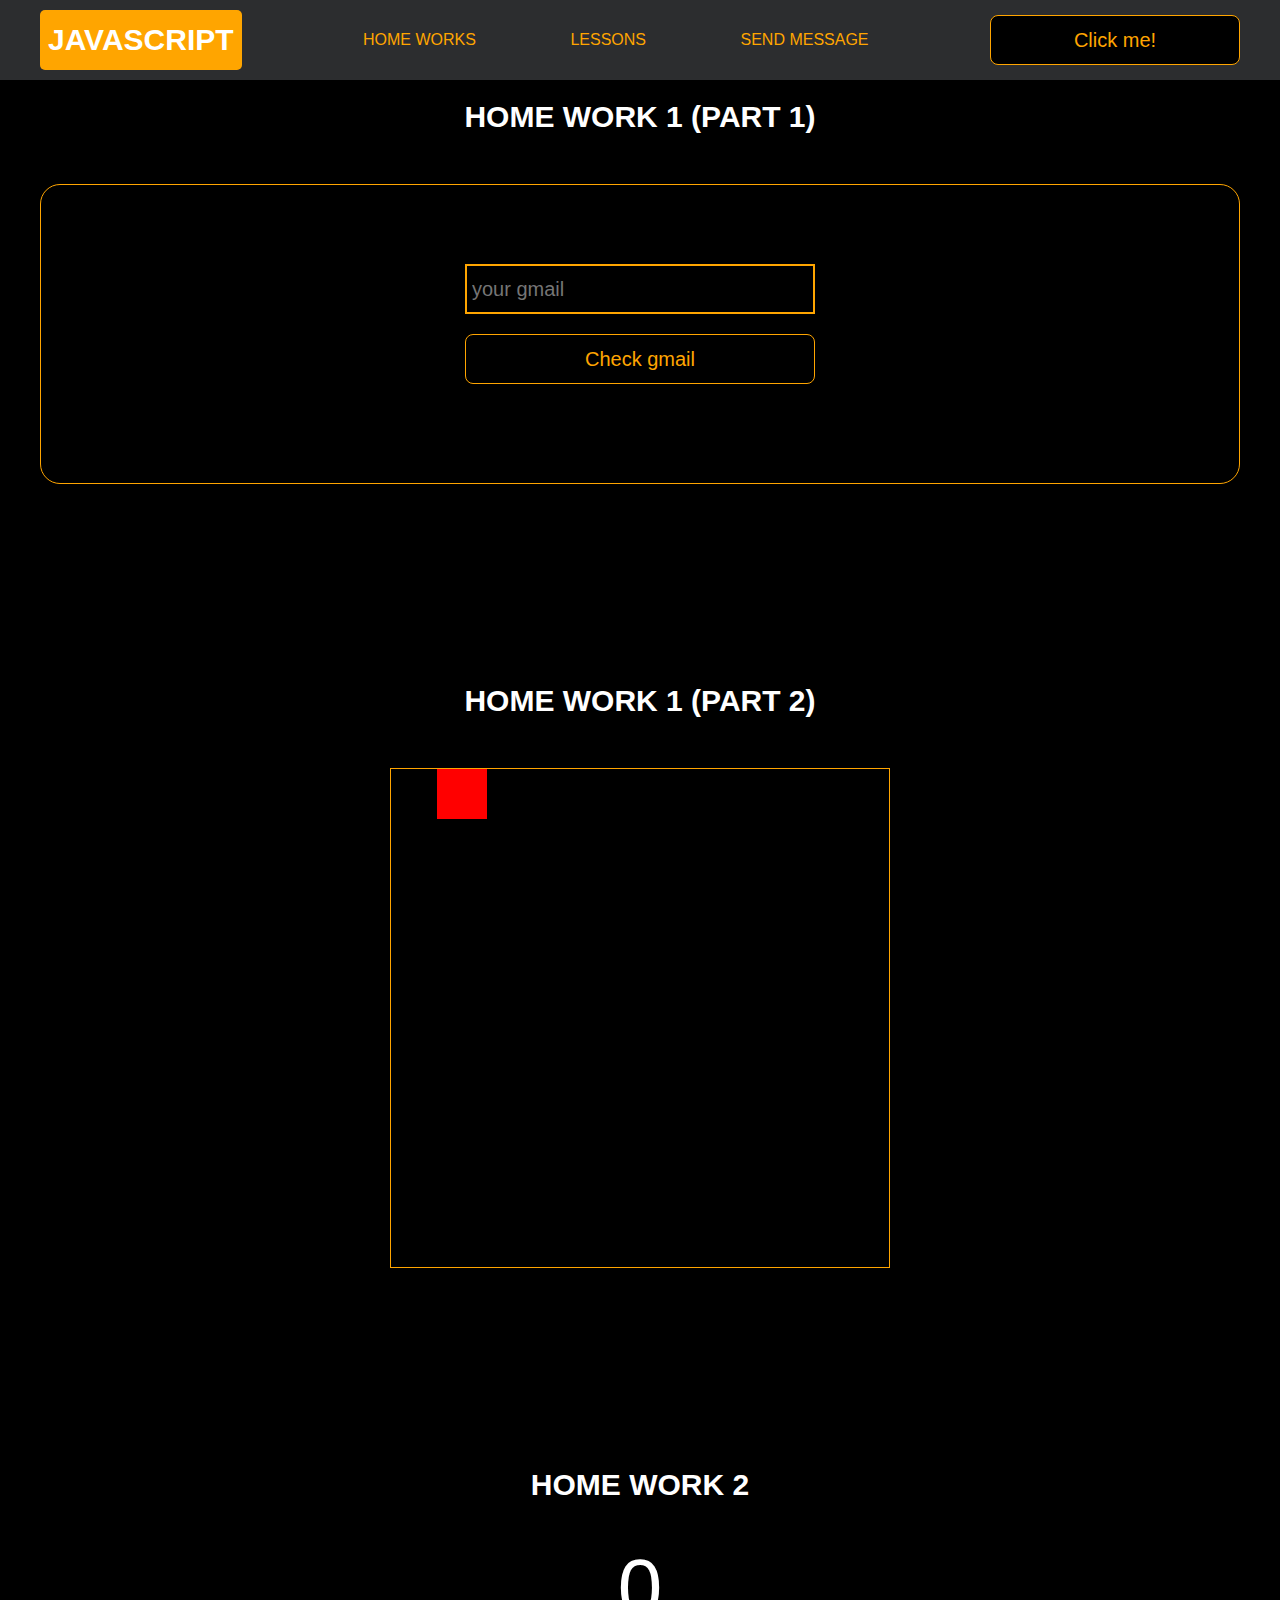
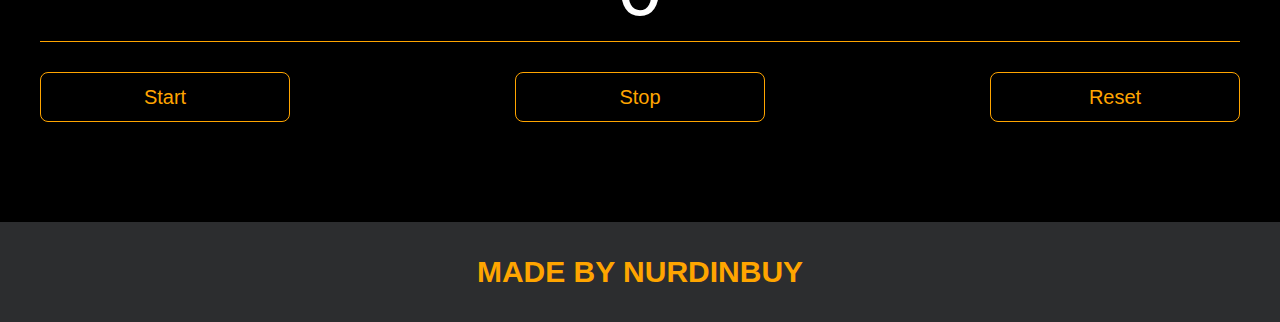
==== pages/home_works.html @ 996d9877 "Initial commit" ====
<!DOCTYPE html>
<html lang="en">
<head>
    <meta charset="UTF-8">
    <title>Home Works</title>
    <link rel="stylesheet" href="../css/style.css">
    <link rel="stylesheet" href="../css/core.css">
    <link rel="stylesheet" href="../css/home_works.css">
</head>
<body>

<div class="wrapper">
    <div class="header">
        <div class="container">
            <div class="inner_header">
                <a href="../index.html">
                    <div class="logotype">
                        <h2>Java<span>Script</span></h2>
                    </div>
                </a>
                <ul class="menu">
                    <li class="menu_link">
                        <a href="../pages/home_works.html">Home Works</a>
                    </li>
                    <li class="menu_link">
                        <a href="../pages/lessons.html">Lessons</a>
                    </li>
                    <li class="menu_link">
                        <a href="https://t.me/NurDinBuy16" target="_blank">Send message</a>
                    </li>
                </ul>
                <button class="btn" id="btn-get">Click me!</button>
            </div>
        </div>
    </div>

    <div class="gmail_block">
        <div class="container">
            <h3>Home work 1 (part 1)</h3>
            <div class="inner_gmail_block">
                <div class="form_gmail">
                    <label for="gmail_input"></label>
                    <input type="text" id="gmail_input" placeholder="your gmail">
                    <button class="btn" id="gmail_button">Check gmail</button>
                    <span class="checker" id="gmail_result"></span>
                </div>
            </div>
        </div>
    </div>

    <div class="move_block">
        <div class="container">
            <h3>Home work 1 (part 2)</h3>
            <div class="inner_move_block">
                <div class="parent_block">
                    <div class="child_block"></div>
                </div>
            </div>
        </div>
    </div>

    <div class="stopwatch">
        <div class="container">
            <h3>Home work 2 </h3>
            <div class="time">
                <div class="time_block">
                    <div class="interval" id="seconds">0</div>
                </div>
            </div>
            <div class="time_buttons">
                <button class="btn" id="start">Start</button>
                <button class="btn" id="stop">Stop</button>
                <button class="btn" id="reset">Reset</button>
            </div>
        </div>
    </div>

    <div class="footer">
        <div class="container">
            <a href="https://www.instagram.com/nurdinbuy/" target="_blank">
                <div class="inner_footer">
                    <h2>Made by NurDinBuy</h2>
                </div>
            </a>
        </div>
    </div>
</div>

<div class="modal">
    <div class="modal_dialog">
        <div class="modal_content">
            <form action="#">
                <div class="modal_close">&times;</div>
                <div class="modal_title">Мы свяжемся с вами как можно быстрее!</div>
                <input required placeholder="Ваше имя" name="name" type="text" class="modal_input">
                <input required placeholder="Ваш номер телефона" name="phone" type="phone" class="modal_input">
                <button class="btn btn_dark btn_min">Перезвонить мне</button>
            </form>
        </div>
    </div>
</div>

</body>
<script src="../js/home_works.js"></script>
<script src="../js/modal.js"></script>
</html>
---- css/style.css ----
/* HEADER */

.header {
    height: 80px;
    background: #2c2d2f;
    display: flex;
    align-items: center;
    width: 100%;
    position: fixed;
    top: 0;
    z-index: 2;
}

.inner_header {
    height: 100%;
    display: flex;
    align-items: center;
    justify-content: space-between;
}

/* LOGOTYPE */

.logotype {
    display: flex;
    align-items: center;
    justify-content: center;
    font-size: 22px;
    height: 60px;
    width: fit-content;
    background: var(--orange);
    padding: 8px;
    color: white;
    border-radius: 5px;
    cursor: pointer;
}

/* HEADER MENU */

.menu {
    display: flex;
    justify-content: space-around;
    width: 600px;
}

.menu_link a {
    color: var(--orange);
    text-transform: uppercase;
}

.menu_link a:hover {
    text-decoration: underline;
}

/* MAIN BLOCK */

.main_block {
    padding: 100px 0;
    background: black;
}

/* BUTTONS COLOR PICKER */

.colors-buttons {
    display: flex;
    justify-content: space-between;
    margin-top: 50px;
}

.btn-color {
    border-radius: 20px;
    border-color: white !important;
}

/* FOOTER */

.footer {
    background: #2c2d2f;
    width: 100%;
}

.inner_footer {
    display: flex;
    align-items: center;
    justify-content: center;
    height: 100px;
}

.footer h2 {
    text-transform: uppercase;
    color: var(--orange);
    font-weight: 600;
}


/* SLIDER BLOCK */

.slider_block {
    padding: 100px 0;
    background: black;
}

.slider {
    position: relative;
    width: 100%;
    height: 300px;
    overflow: hidden;
    border: 3px solid var(--orange);
    border-radius: 20px;
    display: flex;
    align-items: center;
    justify-content: space-between;
    padding: 0 30px;
}

.slide {
    position: absolute;
    top: 60px;
    left: 0;
    width: 100%;
    height: 100%;
    display: none;
    transition: opacity 0.5s ease-in-out;
}

.slide_card {
    color: white;
    margin: 0 auto;
    width: 500px;
    text-align: center;
}

.slide_card h3 {
    color: white;
    text-transform: uppercase;
    font-size: 22px;
}

.slide_card p {
    font-size: 16px;
    text-align: justify;
    margin: 10px 0;
}

.slide_card a {
    color: var(--orange);
    text-decoration: underline;
}

.slide.active_slide {
    display: block;
}

/* VIDEO BLOCK */

.block_video {
    background: black;
    padding: 100px 0;
}

.inner_block_video {
    display: flex;
    justify-content: center;
    margin-top: 50px;
}

/* MODAL */

.modal {
    position: fixed;
    height: 100%;
    width: 100%;
    top: 0;
    left: 0;
    z-index: 2;
    background: rgba(0, 0, 0, 0.5);
    backdrop-filter: blur(10px);
    display: none;
}

.modal_dialog {
    max-width: 500px;
    margin: 200px auto;
}

.modal_content {
    position: relative;
    width: 100%;
    padding: 40px;
    background-color: black;
    border: 2px solid var(--orange);
    border-radius: 4px;
    max-height: 80vh;
    overflow-y: auto;
}

.modal_content form {
    display: flex;
    flex-direction: column;
    align-items: center;
}

.modal_close {
    position: absolute;
    top: 8px;
    right: 14px;
    font-size: 30px;
    color: red;
    opacity: 0.5;
    font-weight: 700;
    border: none;
    background-color: transparent;
    cursor: pointer;
}

.modal_title {
    text-align: center;
    font-size: 22px;
    text-transform: uppercase;
    color: white;
}

.modal_input, .btn_min {
    width: 100% !important;
    margin-top: 10px;
}


/*-------BOTTLE-------*/

.botlle {
    background: black;
    padding: 100px 0;
}

.bottle_inner {
    display: flex;
    justify-content: center;
    align-items: center;
}

.bowl {
    position: relative;
    width: 300px;
    height: 300px;
    background: rgba(255, 255, 255, 0.1);
    border-radius: 50%;
    border: 8px solid transparent;
    animation: animate 5s linear infinite;
    transform-origin: bottom center;
    animation-play-state: run;
}

@keyframes animate {
    0% {
        transform: rotate(0deg);
    }
    25% {
        transform: rotate(22deg);
    }
    50% {
        transform: rotate(0deg);
    }
    75% {
        transform: rotate(-22deg);
    }
    100% {
        filter: hue-rotate(360deg);
    }
}

.bowl::before {
    content: "";
    position: absolute;
    top: -15px;
    left: 50%;
    transform: translateX(-50%);
    width: 40%;
    height: 30px;
    border: 15px solid #444;
    border-radius: 50%;
    box-shadow: 0 10px #222;

}

.bowl::after {
    content: "";
    position: absolute;
    top: 35%;
    left: 50%;
    transform: translate(-50%, -50%);
    width: 150px;
    height: 60px;
    background: rgba(255, 255, 255, 0.05);
    transform-origin: center;
    animation: animatebowlshadow 5s linear infinite;
    border-radius: 50%;
    animation-play-state: running;

}


@keyframes animatebowlshadow {
    0% {
        left: 50%;
        width: 150px;
        height: 60px;
    }
    25% {
        left: 55%;
        width: 140px;
        height: 65px;
    }
    50% {
        left: 50%;
        width: 150px;
        height: 60px;
    }
    75% {
        left: 45%;
        width: 140px;
        height: 65px;
    }
    100% {


    }
}


.liquid {
    position: absolute;
    top: 50%;
    left: 5px;
    right: 5px;
    bottom: 5px;
    background: #1ae907;
    border-bottom-left-radius: 150px;
    border-bottom-right-radius: 150px;
    filter: drop-shadow(0 0 80px #1ae907);
    transform-origin: top center;
    animation: animateliquid 5s linear infinite;
    animation-play-state: running;
}

@keyframes animateliquid {
    0% {
        transform: rotate(0deg);
    }
    25% {
        transform: rotate(-22deg);
    }
    30% {
        transform: rotate(-23deg);
    }
    50% {
        transform: rotate(0deg);
    }
    75% {
        transform: rotate(22deg);
    }
    80% {
        transform: rotate(23deg);
    }
    100% {
        transform: rotate(0deg);
    }


}

.liquid::before {
    content: "";
    position: absolute;
    top: -10px;
    width: 100%;
    height: 20px;
    background: #15be05;
    border-radius: 50%;
    filter: drop-shadow(0 0 80px #15be05);
}

.shadow {
    position: absolute;
    top: calc(50% + 150px);
    left: 50%;
    transform: translate(-50%, -50%);
    width: 260px;
    height: 40px;
    background: rgba(0, 0, 0, 0.5);
    border-radius: 50%;
    animation: animateshadow 5s linear infinite;
    animation-play-state: running;

}

@keyframes animateshadow {
    0% {
        left: 50%;
        width: 260px;
        height: 40px;
        top: calc(50% + 150px);

    }

    25% {
        left: 55%;
        width: 265px;
        height: 30px;
        top: calc(50% + 130px);

    }
    50% {
        left: 50%;
        width: 260px;
        height: 40px;
        top: calc(50% + 150px);

    }
    75% {
        left: 45%;
        width: 265px;
        height: 30px;
        top: calc(50% + 130px);

    }
    100% {
    }
}
---- css/core.css ----
* {
    margin: 0;
    padding: 0;
    box-sizing: border-box;
}

.container {
    width: 1200px;
    margin: 0 auto;
}

body {
    font-family: "Britannic Bold", sans-serif;
    background: #c2d0d0;
}

.btn {
    width: 250px;
    height: 50px;
    font-size: 20px;
    cursor: pointer;
    border: 1px solid var(--orange);
    background: black;
    color: var(--orange);
    border-radius: 8px;
}

.btn:hover {
    background: #414349;
}

.btn:active {
    background: #56585D;
    border: 2px solid var(--orange);
}

a {
    text-decoration: none;
}

li {
    list-style: none;
}

h1 {
    text-align: center;
    font-size: 70px;
    color: white;
    margin: 0 auto;
    text-transform: uppercase;
    font-weight: 600;
}

h2 {
    text-align: center;
    font-size: 30px;
    color: white;
    margin: 0 auto;
    text-transform: uppercase;
    font-weight: 600;
}

h3 {
    text-align: center;
    font-size: 30px;
    color: white;
    margin: 0 auto;
    text-transform: uppercase;
    font-weight: 600;
}

h4 {
    font-size: 24px;
    color: white;
    text-transform: uppercase;
    font-weight: 600;
}

strong {
    color: #F79300;
}

label {
    font-size: 24px;
    color: var(--orange);
}

input {
    width: 350px;
    height: 50px;
    font-size: 20px;
    padding-left: 5px;
    color: var(--orange);
    background: black;
    border: 2px solid var(--orange);
}

.checker {
    color: white;
    font-size: 30px;
}

.btn-slide {
    display: block;
    width: 100px;
    height: 100px;
    background: var(--orange);
    color: black;
    font-size: 20px;
    text-transform: uppercase;
    border-radius: 50%;
    font-weight: 800;
    z-index: 1;
}

.btn-slide:hover {
    background: #b68733 !important;
    cursor: pointer;
    color: white;
}

:root {
    --orange: orange;
    --black: black;
}
---- css/home_works.css ----
.gmail_block {
    background: black;
    padding: 100px 0;
}

.inner_gmail_block {
    margin-top: 50px;
    display: flex;
    justify-content: space-evenly;
    border: 1px solid var(--orange);
    height: 300px;
    border-radius: 20px;
    align-items: center;
}

.form_gmail {
    display: flex;
    flex-direction: column;
    align-items: center;
}

.form_gmail button {
    width: 100%;
    margin: 20px 0;
}

/* MOVE BLOCK */

.move_block {
    background: black;
    padding: 100px 0;
}

.inner_parent_block {
    height: 400px;
    width: 400px;
    border: 1px solid var(--orange);
    border-radius: 18px;
}

.parent_block {
    height: 500px;
    width: 500px;
    border: 1px solid var(--orange);
    position: relative;
    margin: 0 auto;
}

.child_block {
    position: absolute;
    top: 0;
    width: 50px;
    height: 50px;
    background-color: red;
}

.inner_move_block {
    margin-top: 50px;
}

/*----ANALOG CLOCK-----*/

.clock {
    --clock-size: 360px;
    width: var(--clock-size);
    height: var(--clock-size);
    position: absolute;
    inset: 0;
    margin: auto;
    border-radius: 50%;
    color: white;
}

.spike {
    position: absolute;
    width: 8px;
    height: 1px;
    background: #fff9;
    line-height: 20px;
    transform-origin: 50%;
    z-index: 5;
    inset: 0;
    margin: auto;
    font-style: normal;
    transform: rotate(var(--rotate)) translateX(var(--dail-size));
}
.spike:nth-child(5n+1) {
    box-shadow: -7px 0 #fff9;
}
.spike:nth-child(5n+1):after {
    content: attr(data-i);
    position: absolute;
    right: 22px;
    top: -10px;
    transition: 1s linear;
    transform: rotate(calc( var(--dRotate) - var(--rotate)));
}

.seconds {
    --dRotate: 0deg;
    --dail-size: calc((var(--clock-size)/ 2) - 8px);
    font-weight: 800;
    font-size: 18px;
    transform: rotate(calc( -1 * var(--dRotate)));
    position: absolute;
    inset: 0;
    margin: auto;
    transition: 1s linear;
}

.minutes {
    --dail-size: calc((var(--clock-size)/ 2) - 65px);
    font-size: 16px;
    transform: rotate(calc( -1 * var(--dRotate)));
    position: absolute;
    inset: 0;
    margin: auto;
    transition: 1s linear;
}

.stop-anim {
    transition: 0s linear;
}
.stop-anim .spike:after {
    transition: 0s linear !important;
}

.hour {
    font-size: 70px;
    font-weight: 900;
    position: absolute;
    left: 50%;
    top: 50%;
    transform: translate(-50%, -50%);
}

.minute {
    font-size: 36px;
    font-weight: 900;
    position: absolute;
    background: #000;
    z-index: 10;
    right: calc(var(--clock-size)/ 4.5);
    top: 50%;
    transform: translateY(-50%);
}
.minute:after {
    content: "";
    position: absolute;
    border: 2px solid #fff;
    border-right: none;
    height: 50px;
    left: -10px;
    top: 50%;
    border-radius: 40px 0 0 40px;
    width: calc(var(--clock-size)/ 2.75);
    transform: translatey(-50%);
}


/*-------STOP WATCH------ */

.time {
    color: white;
    display: flex;
    justify-content: center;
    font-size: 80px;
    height: 100px;
    width: 100%;
    border-bottom: 1px solid var(--orange);
    margin-top: 40px;
}

.time_block {
    display: flex;
    width: 500px;
    justify-content: center;
}

.stopwatch {
    padding: 100px 0;
    background: black;
}

.time_buttons {
    margin-top: 30px;
    width: 100%;
    display: flex;
    justify-content: space-between;
}
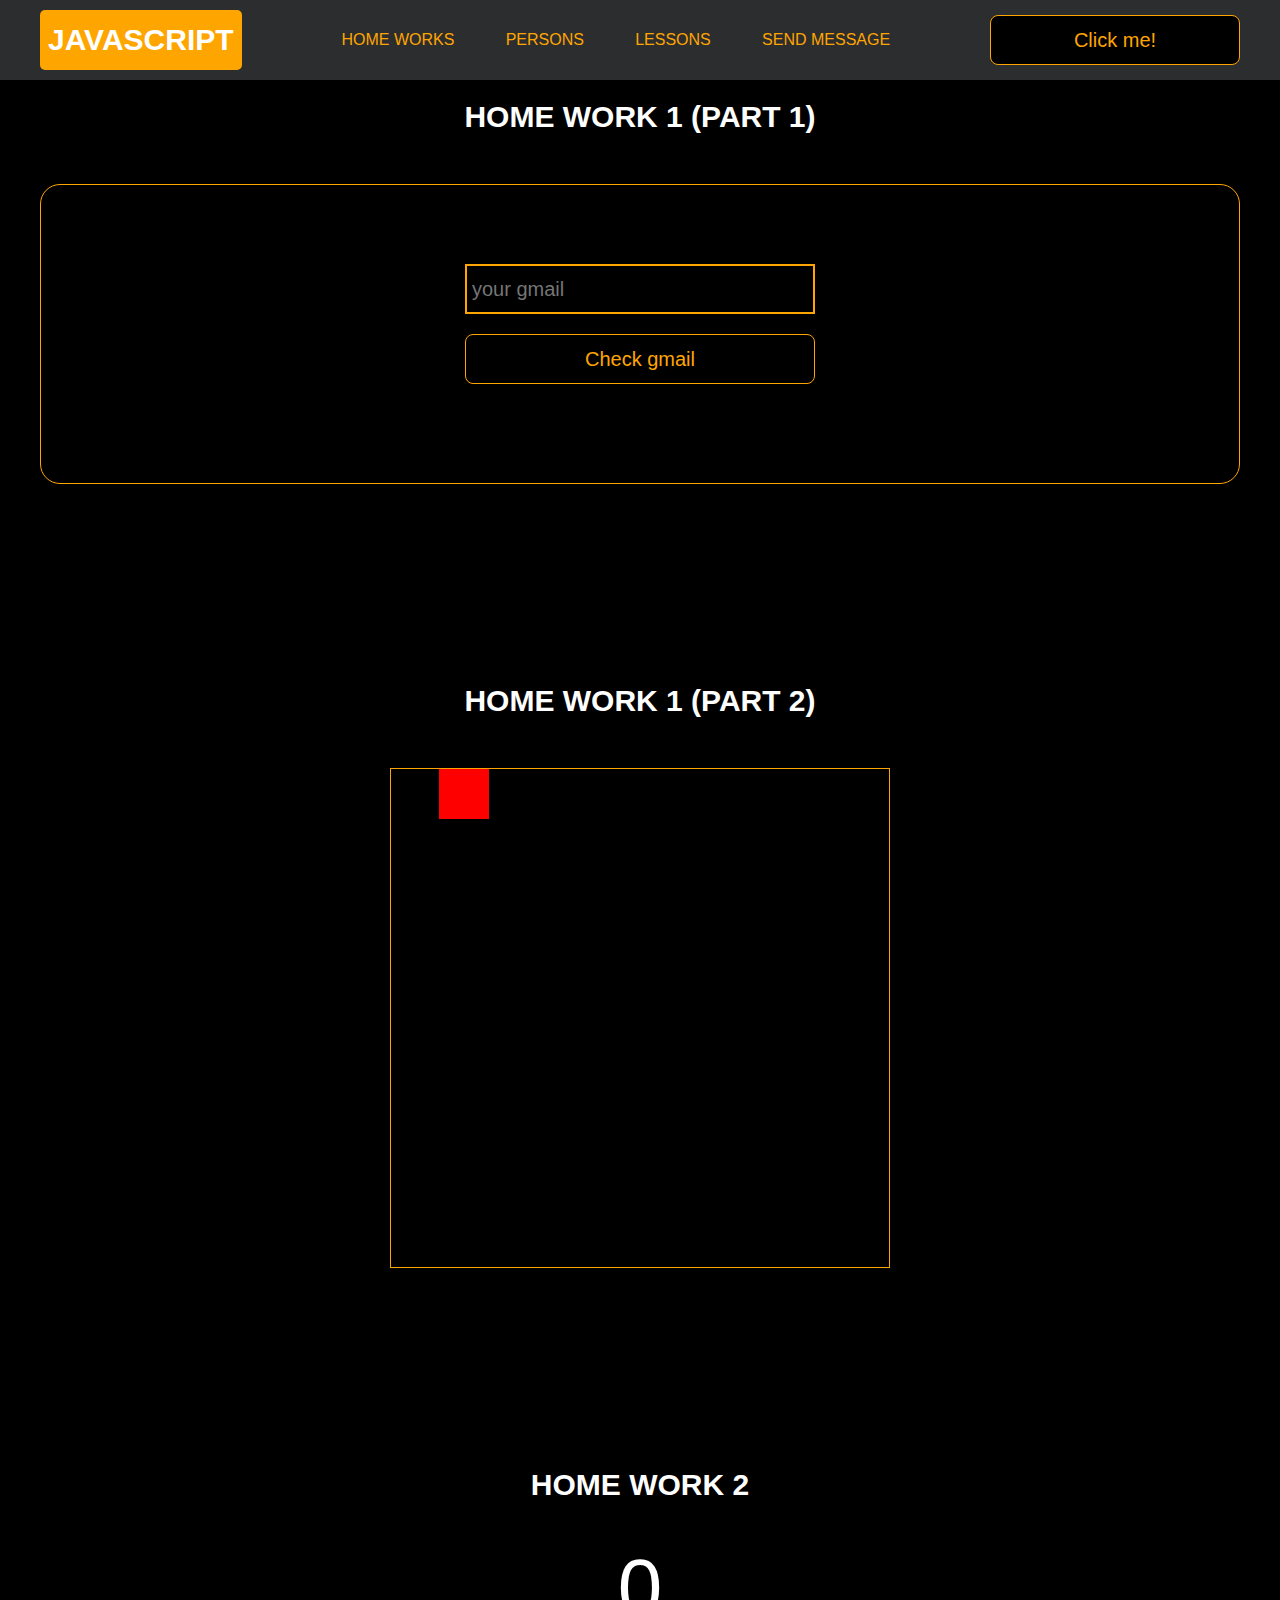
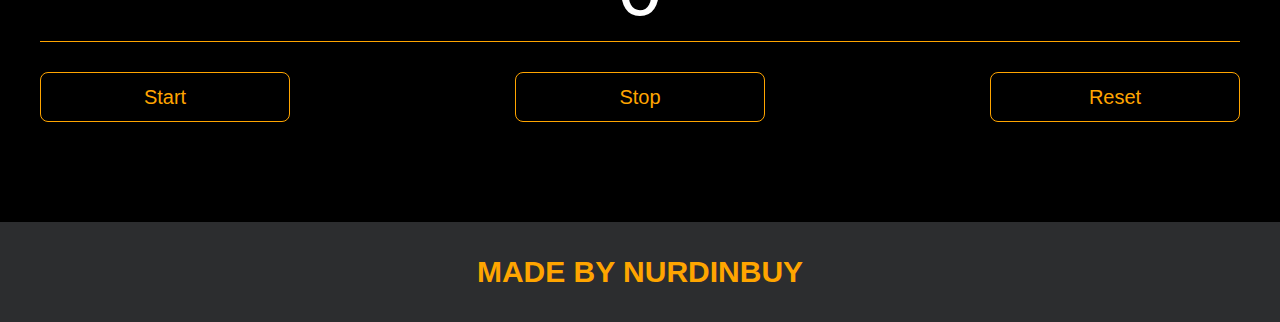
==== commit cbab04fe: "add new code" ====
--- a/pages/home_works.html
+++ b/pages/home_works.html
@@ -10,12 +10,13 @@
 <body>
 
 <div class="wrapper">
+
     <div class="header">
         <div class="container">
             <div class="inner_header">
                 <a href="../index.html">
                     <div class="logotype">
-                        <h2>Java<span>Script</span></h2>
+                        <h2>JavaScript</h2>
                     </div>
                 </a>
                 <ul class="menu">
@@ -23,16 +24,21 @@
                         <a href="../pages/home_works.html">Home Works</a>
                     </li>
                     <li class="menu_link">
+                        <a href="../pages/persons.html">Persons</a>
+                    </li>
+                    <li class="menu_link">
                         <a href="../pages/lessons.html">Lessons</a>
                     </li>
                     <li class="menu_link">
-                        <a href="https://t.me/NurDinBuy16" target="_blank">Send message</a>
+                        <a href="http://t.me/nurdinbuy16" target="_blank">Send message</a>
                     </li>
                 </ul>
                 <button class="btn" id="btn-get">Click me!</button>
             </div>
         </div>
     </div>
+
+
 
     <div class="gmail_block">
         <div class="container">
